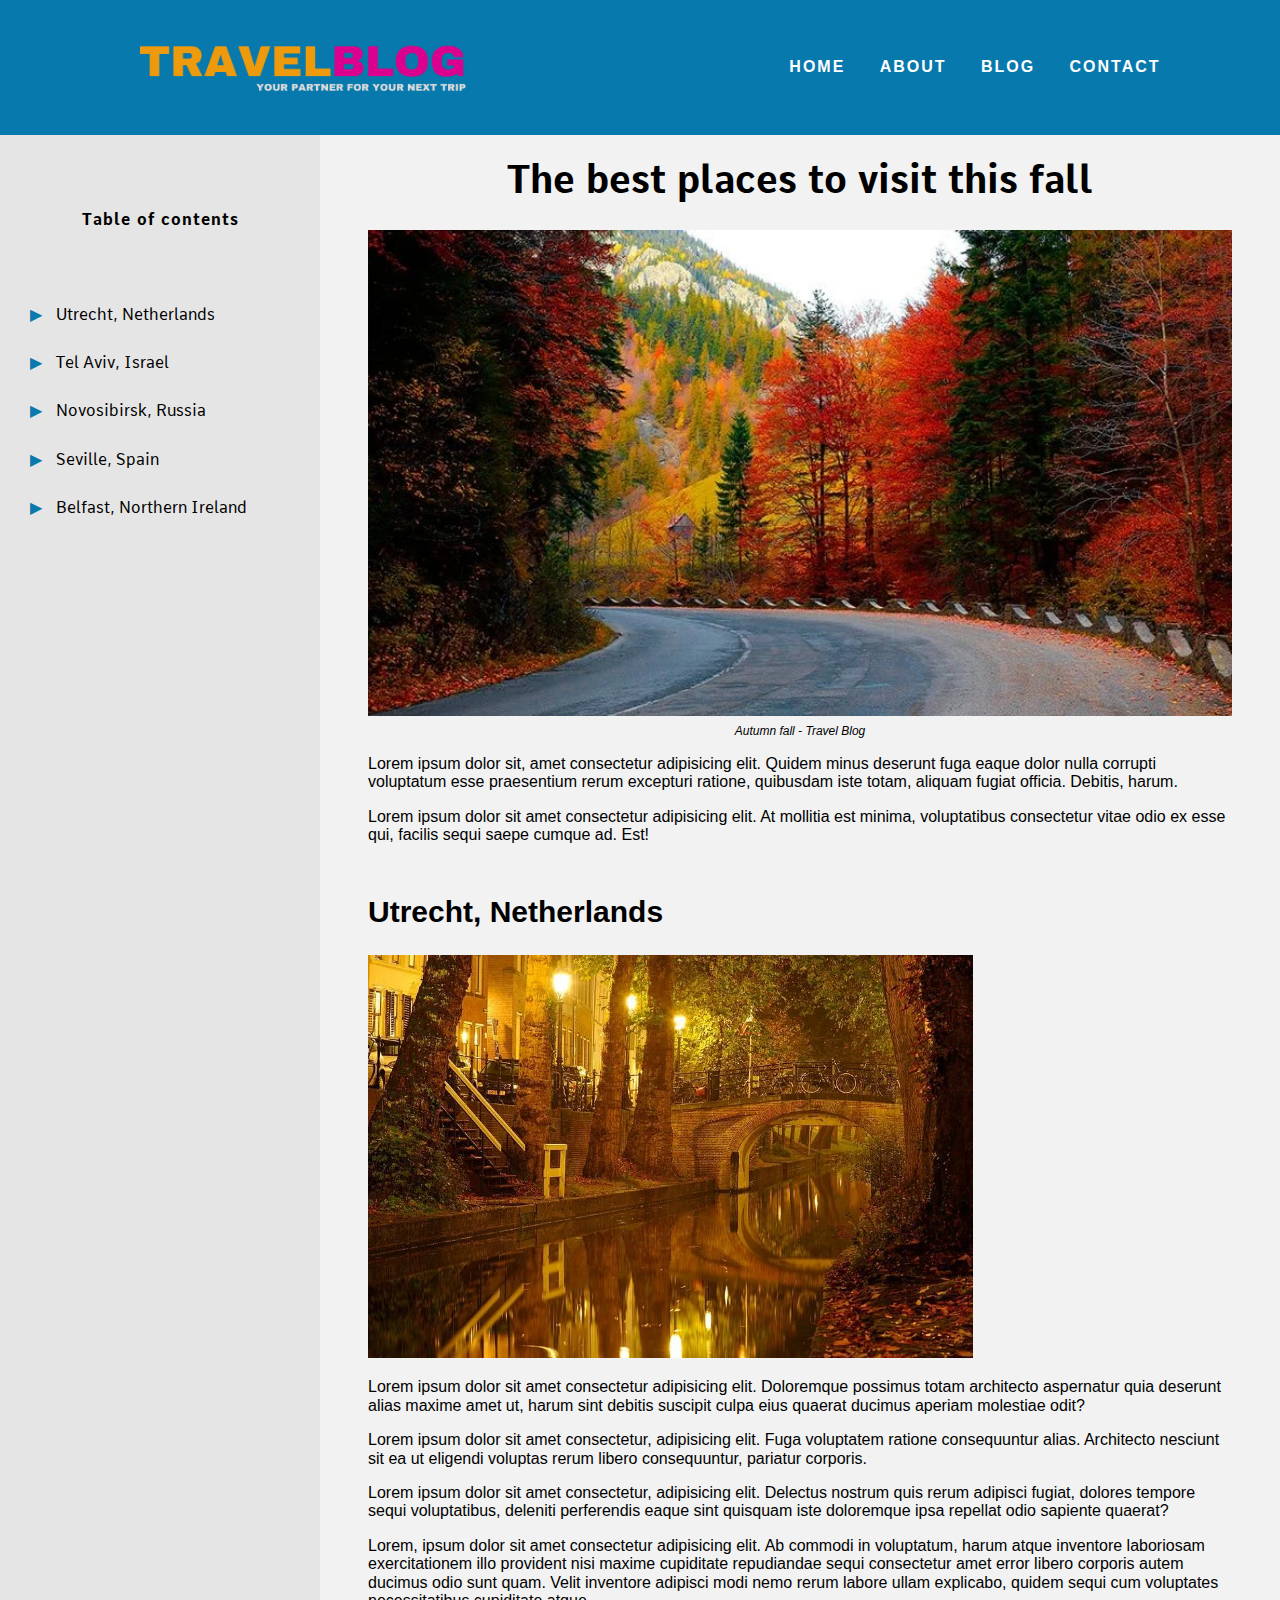
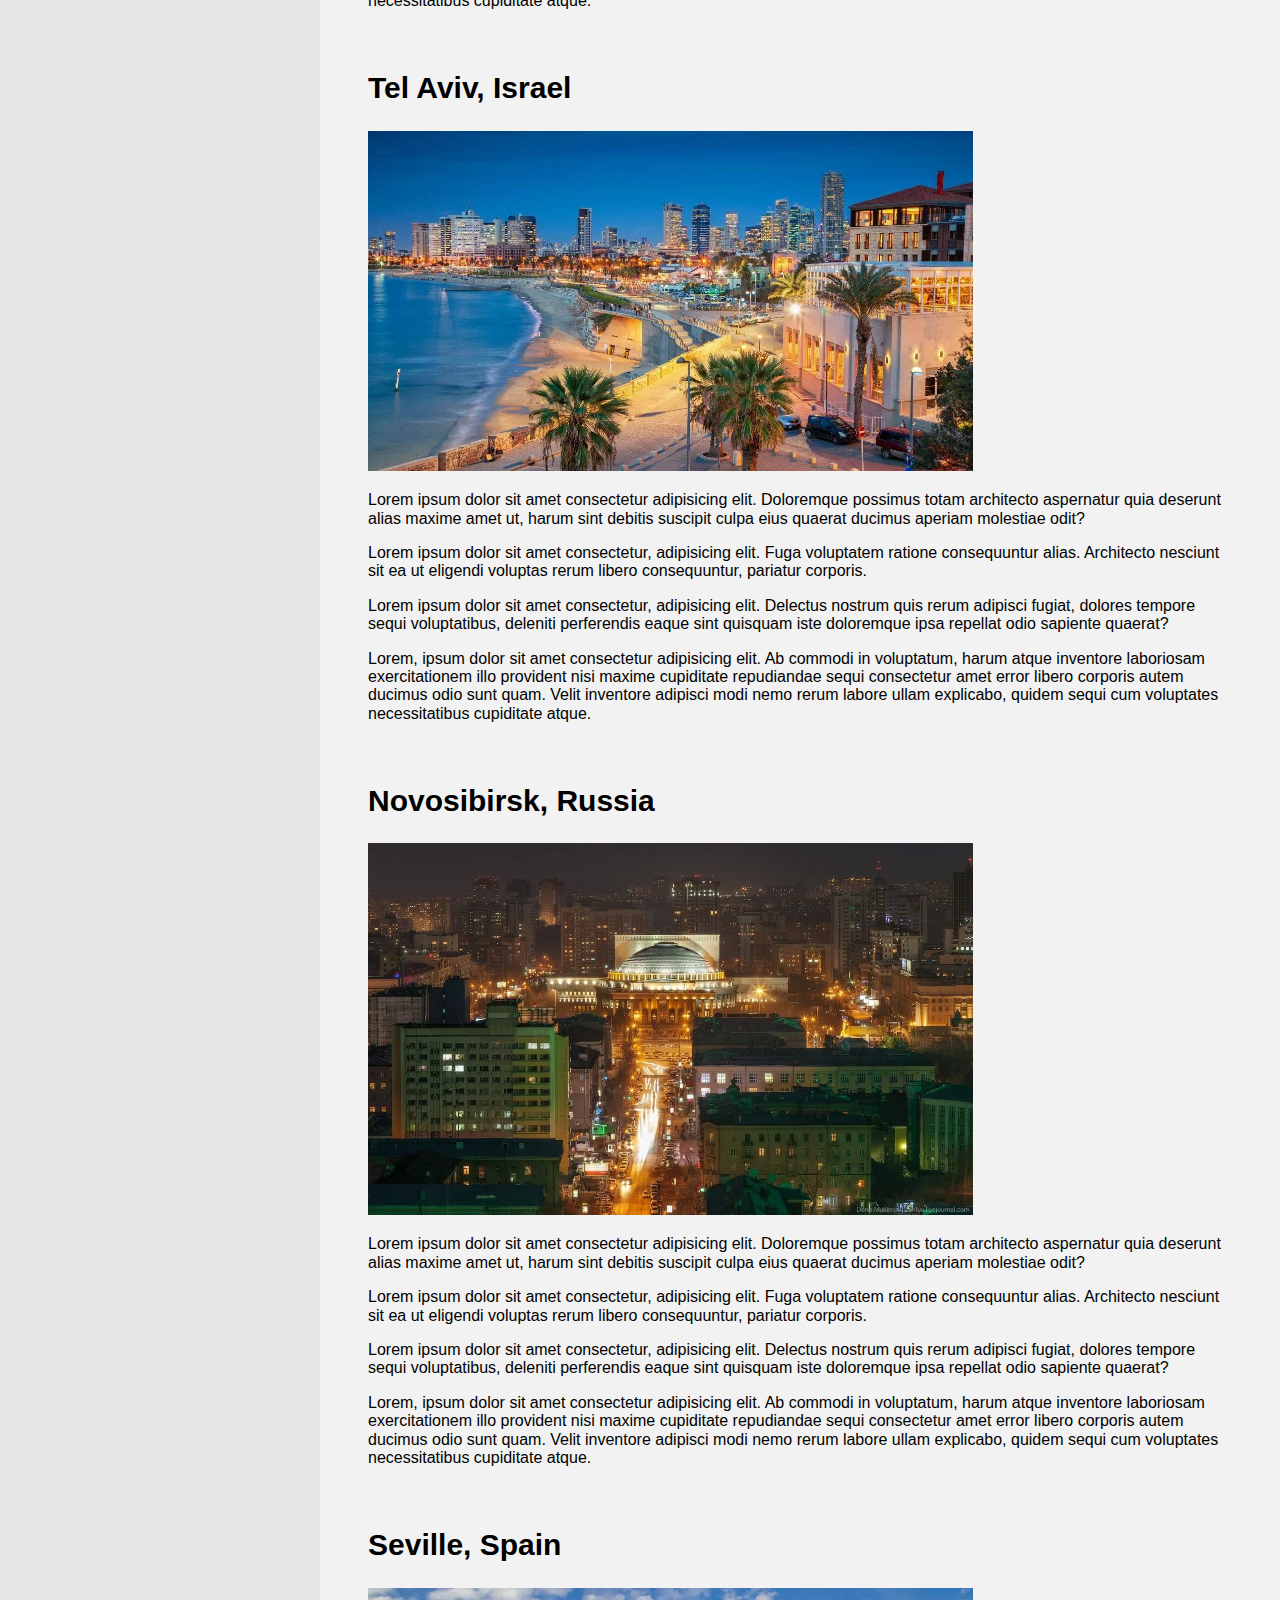
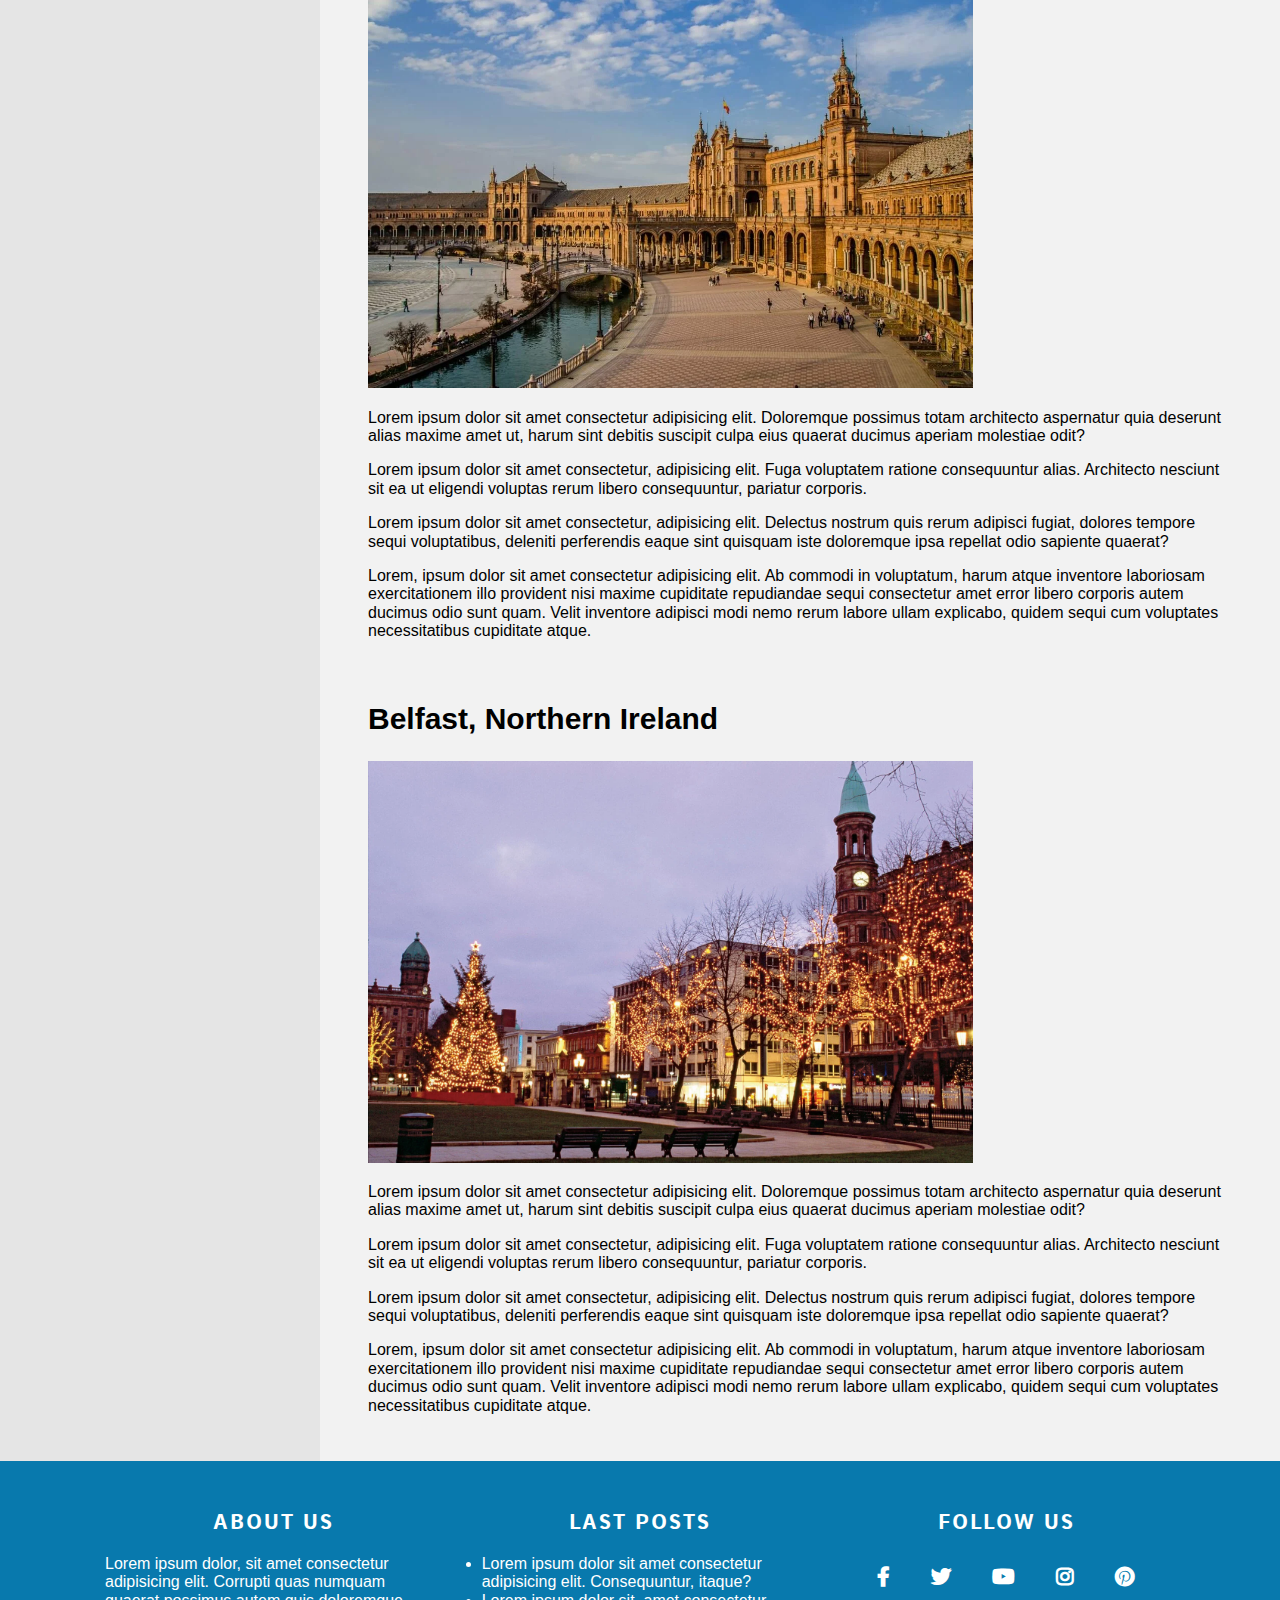
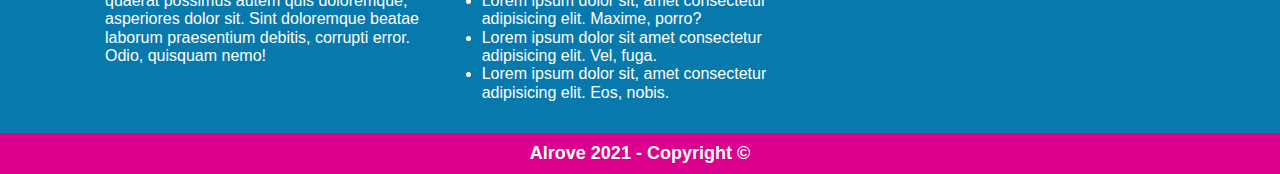
==== blogpost.html @ 4fcb2146 "Add files via upload" ====
<!DOCTYPE html>
<html lang="en-US">
    <head>
        <meta charset="UTF-8">
        <meta http-equiv="X-UA-Compatible" content="IE=edge">
        <meta name="viewport" content="width=device-width, initial-scale=1.0">
        <meta name="theme-color" content="#0879AD">
        <meta name="msapplication-TileColor" content="#0879AD">
        <meta name="description" content="Take a look to the best places to visit this fall in our travel blog.">
        <meta name="copyright" content="Alrove 2021 - Copyright &copy;">
        <meta name="author" content="Said Alejandro">
        <title>Post | Travel Blog</title>
        <!-- *** OG FACEBOOK *** -->
        <meta property="og:url" content="https://said-alrove.github.io/travel-blog/blogpost.html">
        <meta property="og:locale" content="en_US">
        <meta property="og:image" content="https://said-alrove.github.io/travel-blog/assets/icons/open-graph(2).png">
        <meta property="og:image:type" content="img/png">
        <meta property="og:image:width" content="800">
        <meta property="og:image:height" content="450">
        <meta property="og:image:alt" content="An Autumn fall landscape">
        <meta property="og:title" content="Post | Travel Blog">
        <meta property="og:description" content="Take a look to the best places to visit this fall in our travel blog.">
        <!-- *** OG TWITTER *** -->
        <meta name="twitter:card" content="summary_large_image"> 
        <meta name="twitter:creator" content="@said_alrove">
        <meta name="twitter:image" content="https://said-alrove.github.io/travel-blog/assets/icons/open-graph(2).png">
        <meta name="twitter:image:alt" content="An autumn fall landscape">
        <meta name="twitter:title" content="Post | Travel Blog">
        <meta name="twitter:description" content="Take a look to the best places to visit this fall in our travel blog.">
        <!-- *** ICONS *** -->
        <link rel="apple-touch-icon" href="https://said-alrove.github.io/travel-blog/assets/icons/apple-touch-icon.png">
        <link rel="shortcut icon" href="https://said-alrove.github.io/travel-blog/assets/icons/icon-192.png"> 
        <link rel="icon" href="https://said-alrove.github.io/travel-blog/assets/icons/icon-192.png" type="img/png">
        <!-- *** FONT-AWESOME *** -->
        <link rel="preconnect" href="https://cdnjs.cloudflare.com/ajax/libs/font-awesome/5.15.3/css/all.min.css" crossorigin>
        <link rel="stylesheet" href="https://cdnjs.cloudflare.com/ajax/libs/font-awesome/5.15.3/css/all.min.css">
        <!-- *** RESET *** -->
        <link rel="preload" href="https://said-alrove.github.io/travel-blog/styles/normalize.css" as="style">
        <link rel="stylesheet" href="https://said-alrove.github.io/travel-blog/styles/normalize.css">
        <!-- *** STYLESHEET *** -->
        <link rel="preload" href="https://said-alrove.github.io/styles/app.css" as="style">
        <link rel="stylesheet" href="https://said-alrove.github.io/styles/app.css">
        <!-- *** EXTRA *** -->
        <link rel="canonical" href="https://said-alrove.github.io/travel-blog/blogpost.html">
        <link rel="preload" href="https://said-alrove.github.io/travel-blog/scripts/modernizr.js" as="script">
    </head>
    <body>
        <header class="header-container">
            <div class="bar-wrapper">
                <div class="container">
                    <div class="logotype-container">
                        <picture class="txt-center">
                            <source type="image/avif" srcset="https://said-alrove.github.io/travel-blog/assets/avif/logotype(1).avif">
                            <source type="image/webp" srcset="https://said-alrove.github.io/travel-blog/assets/webp/logotype(1).webp">
                            <img src="https://said-alrove.github.io/travel-blog/assets/webp/logotype(1).webp" alt="Travel Blog logotype">
                        </picture>
                    </div> <!-- .LOGOTYPE-CONTAINER -->
                    <nav class="nav-container">
                        <ul class="nav__list">
                            <li class="nav__item">
                                <a href="https://said-alrove.github.io/travel-blog/index.html">Home</a>
                            </li>
                            <li class="nav__item">
                                <a href="https://said-alrove.github.io/travel-blog/">About</a>
                            </li>
                            <li class="nav__item">
                                <a href="https://said-alrove.github.io/travel-blog/index.html#blog">Blog</a>
                            </li>
                            <li class="nav__item">
                                <a href="https://said-alrove.github.io/travel-blog/">Contact</a>
                            </li>
                        </ul>
                    </nav> <!-- .NAV-CONTAINER -->
                </div> <!-- .CONTAINER -->
            </div> <!-- .BAR-WRAPPER -->
        </header>
        <main class="blogpost-container">
            <aside class="sidebar-container">
                <nav class="nav-container">
                    <h3 class="nav__heading">
                        Table of contents
                    </h3>
                    <ul class="nav__list">
                        <li class="nav__item">
                            <a href="#utrecht">Utrecht, Netherlands</a>
                        </li>
                        <li class="nav__item">
                            <a href="#tel-aviv">Tel Aviv, Israel</a>
                        </li>
                        <li class="nav__item">
                            <a href="#novosibirsk">Novosibirsk, Russia</a>
                        </li>
                        <li class="nav__item">
                            <a href="#seville">Seville, Spain</a>
                        </li>
                        <li class="nav__item">
                            <a href="#belfast">Belfast, Northern Ireland</a>
                        </li>
                    </ul>
                </nav>
            </aside>
            <article class="post-container">
                    <div class="post__hero">
                        <h1 class="post__heading">
                            The best places to visit this fall
                        </h1>
                        <figure class="txt-center">
                            <picture>
                                <source type="img/avif" srcset="assets/avif/blogpost(5)@1x.avif 400w,
                                                                assets/avif/blogpost(5)@2x.avif 800w">
                                <source type="img/webp" srcset="assets/webp/blogpost(5)@1x.webp 400w,
                                                                assets/webp/blogpost(5)@2x.webp 800w">
                                <img src="assets/webp/blogpost(5)@2x.webp" alt="">
                            </picture>
                            <figcaption>
                                Autumn fall - Travel Blog
                            </figcaption>
                        </figure>
                    </div> <!-- .POST__HERO -->
                    <div class="post__content">
                        <section class="content__info">
                            <p class="content__paragraph">
                                Lorem ipsum dolor sit, amet consectetur adipisicing elit. Quidem minus deserunt fuga eaque dolor nulla corrupti voluptatum esse praesentium rerum excepturi ratione, quibusdam iste totam, aliquam fugiat officia. Debitis, harum.
                            </p>
                            <p class="content__paragraph">
                                Lorem ipsum dolor sit amet consectetur adipisicing elit. At mollitia est minima, voluptatibus consectetur vitae odio ex esse qui, facilis sequi saepe cumque ad. Est!
                            </p>
                        </section> <!-- .CONTENT__INFO -->
                        <section class="post__section" id="utrecht">
                            <h2 class="section__heading">
                                Utrecht, Netherlands
                            </h2>
                            <figure>
                                <picture>
                                    <source type="img/avif" srcset="assets/avif/utrecht@1x.avif 450w,
                                                                    assets/avif/utrecht@2x.avif 900w">
                                    <source type="img/webp" srcset="assets/webp/utrecht@1x.webp 450w,
                                                                    assets/webp/utrecht@2x.webp 900w">                          
                                    <img src="assets/webp/utrecht@2x.webp" alt="Utrecht, Netherlands" loading="lazy">
                                </picture>
                            </figure>
                            <div class="section__content">
                                <p class="post__paragraph">
                                    Lorem ipsum dolor sit amet consectetur adipisicing elit. Doloremque possimus totam architecto aspernatur quia deserunt alias maxime amet ut, harum sint debitis suscipit culpa eius quaerat ducimus aperiam molestiae odit?
                                </p>
                                <p class="post__paragraph">
                                    Lorem ipsum dolor sit amet consectetur, adipisicing elit. Fuga voluptatem ratione consequuntur alias. Architecto nesciunt sit ea ut eligendi voluptas rerum libero consequuntur, pariatur corporis.
                                </p>
                                <p class="post__paragraph">
                                    Lorem ipsum dolor sit amet consectetur, adipisicing elit. Delectus nostrum quis rerum adipisci fugiat, dolores tempore sequi voluptatibus, deleniti perferendis eaque sint quisquam iste doloremque ipsa repellat odio sapiente quaerat?
                                </p>
                                <p class="post__paragraph">
                                    Lorem, ipsum dolor sit amet consectetur adipisicing elit. Ab commodi in voluptatum, harum atque inventore laboriosam exercitationem illo provident nisi maxime cupiditate repudiandae sequi consectetur amet error libero corporis autem ducimus odio sunt quam. Velit inventore adipisci modi nemo rerum labore ullam explicabo, quidem sequi cum voluptates necessitatibus cupiditate atque.
                                </p>
                            </div>
                        </section> <!-- .POST__SECTION-->
                        <section class="post__section" id="tel-aviv">
                            <h2 class="section__heading" >
                                Tel Aviv, Israel
                            </h2>
                            <figure>
                                <picture>
                                    <source type="img/avif" srcset="assets/avif/tel-aviv@1x.avif 450w,
                                                                    assets/avif/tel-aviv@2x.avif 900w">
                                    <source type="img/webp" srcset="assets/webp/tel-aviv@1x.webp 450w,
                                                                    assets/webp/tel-aviv@2x.webp 900w">                          
                                    <img src="assets/webp/tel-aviv@2x.webp" alt="Tel Aviv, Israel" loading="lazy">
                                </picture>
                            </figure>
                            <div class="section__content">
                                <p class="post__paragraph">
                                    Lorem ipsum dolor sit amet consectetur adipisicing elit. Doloremque possimus totam architecto aspernatur quia deserunt alias maxime amet ut, harum sint debitis suscipit culpa eius quaerat ducimus aperiam molestiae odit?
                                </p>
                                <p class="post__paragraph">
                                    Lorem ipsum dolor sit amet consectetur, adipisicing elit. Fuga voluptatem ratione consequuntur alias. Architecto nesciunt sit ea ut eligendi voluptas rerum libero consequuntur, pariatur corporis.
                                </p>
                                <p class="post__paragraph">
                                    Lorem ipsum dolor sit amet consectetur, adipisicing elit. Delectus nostrum quis rerum adipisci fugiat, dolores tempore sequi voluptatibus, deleniti perferendis eaque sint quisquam iste doloremque ipsa repellat odio sapiente quaerat?
                                </p>
                                <p class="post__paragraph">
                                    Lorem, ipsum dolor sit amet consectetur adipisicing elit. Ab commodi in voluptatum, harum atque inventore laboriosam exercitationem illo provident nisi maxime cupiditate repudiandae sequi consectetur amet error libero corporis autem ducimus odio sunt quam. Velit inventore adipisci modi nemo rerum labore ullam explicabo, quidem sequi cum voluptates necessitatibus cupiditate atque.
                                </p>
                            </div>
                        </section> <!-- .POST__SECTION-->
                        <section class="post__section" id="novosibirsk">
                            <h2 class="section__heading">
                                Novosibirsk, Russia
                            </h2>
                            <figure>
                                <picture>
                                    <source type="img/avif" srcset="assets/avif/novosibirsk@1x.avif 450w,
                                                                    assets/avif/novosibirsk@2x.avif 900w">
                                    <source type="img/webp" srcset="assets/webp/novosibirsk@1x.webp 450w,
                                                                    assets/webp/novosibirsk@2x.webp 900w">                          
                                    <img src="assets/webp/novosibirsk@2x.webp" alt="Novosibirsk, Russia" loading="lazy">
                                </picture>
                            </figure>
                            <div class="section__content">
                                <p class="post__paragraph">
                                    Lorem ipsum dolor sit amet consectetur adipisicing elit. Doloremque possimus totam architecto aspernatur quia deserunt alias maxime amet ut, harum sint debitis suscipit culpa eius quaerat ducimus aperiam molestiae odit?
                                </p>
                                <p class="post__paragraph">
                                    Lorem ipsum dolor sit amet consectetur, adipisicing elit. Fuga voluptatem ratione consequuntur alias. Architecto nesciunt sit ea ut eligendi voluptas rerum libero consequuntur, pariatur corporis.
                                </p>
                                <p class="post__paragraph">
                                    Lorem ipsum dolor sit amet consectetur, adipisicing elit. Delectus nostrum quis rerum adipisci fugiat, dolores tempore sequi voluptatibus, deleniti perferendis eaque sint quisquam iste doloremque ipsa repellat odio sapiente quaerat?
                                </p>
                                <p class="post__paragraph">
                                    Lorem, ipsum dolor sit amet consectetur adipisicing elit. Ab commodi in voluptatum, harum atque inventore laboriosam exercitationem illo provident nisi maxime cupiditate repudiandae sequi consectetur amet error libero corporis autem ducimus odio sunt quam. Velit inventore adipisci modi nemo rerum labore ullam explicabo, quidem sequi cum voluptates necessitatibus cupiditate atque.
                                </p>
                            </div>
                        </section> <!-- .POST__SECTION-->
                        <section class="post__section" id="seville">
                            <h2 class="section__heading">
                                Seville, Spain
                            </h2>
                            <figure>
                                <picture>
                                    <source type="img/avif" srcset="assets/avif/seville@1x.avif 450w,
                                                                    assets/avif/seville@2x.avif 900w">
                                    <source type="img/webp" srcset="assets/webp/seville@1x.webp 450w,
                                                                    assets/webp/seville@2x.webp 900w">                          
                                    <img src="assets/webp/seville@2x.webp" alt="Seville, Spain" loading="lazy">
                                </picture>
                            </figure>
                            <div class="section__content">
                                <p class="post__paragraph">
                                    Lorem ipsum dolor sit amet consectetur adipisicing elit. Doloremque possimus totam architecto aspernatur quia deserunt alias maxime amet ut, harum sint debitis suscipit culpa eius quaerat ducimus aperiam molestiae odit?
                                </p>
                                <p class="post__paragraph">
                                    Lorem ipsum dolor sit amet consectetur, adipisicing elit. Fuga voluptatem ratione consequuntur alias. Architecto nesciunt sit ea ut eligendi voluptas rerum libero consequuntur, pariatur corporis.
                                </p>
                                <p class="post__paragraph">
                                    Lorem ipsum dolor sit amet consectetur, adipisicing elit. Delectus nostrum quis rerum adipisci fugiat, dolores tempore sequi voluptatibus, deleniti perferendis eaque sint quisquam iste doloremque ipsa repellat odio sapiente quaerat?
                                </p>
                                <p class="post__paragraph">
                                    Lorem, ipsum dolor sit amet consectetur adipisicing elit. Ab commodi in voluptatum, harum atque inventore laboriosam exercitationem illo provident nisi maxime cupiditate repudiandae sequi consectetur amet error libero corporis autem ducimus odio sunt quam. Velit inventore adipisci modi nemo rerum labore ullam explicabo, quidem sequi cum voluptates necessitatibus cupiditate atque.
                                </p>
                            </div>
                        </section> <!-- .POST__SECTION-->
                        <section class="post__section" id="belfast">
                            <h2 class="section__heading">
                                Belfast, Northern Ireland
                            </h2>
                            <figure>
                                <picture>
                                    <source type="img/avif" srcset="assets/avif/belfast@1x.avif 450w,
                                                                    assets/avif/belfast@2x.avif 900w">
                                    <source type="img/webp" srcset="assets/webp/belfast@1x.webp 450w,
                                                                    assets/webp/belfast@2x.webp 900w">                          
                                    <img src="assets/webp/belfast@2x.webp" alt="Belfast, Northern Ireland" loading="lazy">
                                </picture>
                            </figure>
                            <p class="post__paragraph">
                                Lorem ipsum dolor sit amet consectetur adipisicing elit. Doloremque possimus totam architecto aspernatur quia deserunt alias maxime amet ut, harum sint debitis suscipit culpa eius quaerat ducimus aperiam molestiae odit?
                            </p>
                            <p class="post__paragraph">
                                Lorem ipsum dolor sit amet consectetur, adipisicing elit. Fuga voluptatem ratione consequuntur alias. Architecto nesciunt sit ea ut eligendi voluptas rerum libero consequuntur, pariatur corporis.
                            </p>
                            <p class="post__paragraph">
                                Lorem ipsum dolor sit amet consectetur, adipisicing elit. Delectus nostrum quis rerum adipisci fugiat, dolores tempore sequi voluptatibus, deleniti perferendis eaque sint quisquam iste doloremque ipsa repellat odio sapiente quaerat?
                            </p>
                            <p class="post__paragraph">
                                Lorem, ipsum dolor sit amet consectetur adipisicing elit. Ab commodi in voluptatum, harum atque inventore laboriosam exercitationem illo provident nisi maxime cupiditate repudiandae sequi consectetur amet error libero corporis autem ducimus odio sunt quam. Velit inventore adipisci modi nemo rerum labore ullam explicabo, quidem sequi cum voluptates necessitatibus cupiditate atque.
                            </p>
                        </section> <!-- .POST__SECTION-->
                    </div> <!-- .POST_CONTENT -->
            </article>
        </main>
        <footer class="footer-container">
            <div class="container">
                <section class="footer__section">
                    <h4 class="footer__heading">About Us</h4>
                    <p class="footer__text">
                        Lorem ipsum dolor, sit amet consectetur adipisicing elit. Corrupti quas numquam quaerat possimus autem quis doloremque, asperiores dolor sit. Sint doloremque beatae laborum praesentium debitis, corrupti error. Odio, quisquam nemo!
                    </p>
                </section> <!-- .FOOTER__SECTION -->
                <section class="footer__section">
                    <h4 class="footer__heading">Last Posts</h4>
                    <nav class="nav-container">
                        <ul class="nav__list">
                            <li class="nav__item">
                                Lorem ipsum dolor sit amet consectetur adipisicing elit. Consequuntur, itaque?
                            </li>
                            <li class="nav__item">
                                Lorem ipsum dolor sit, amet consectetur adipisicing elit. Maxime, porro?
                            </li>
                            <li class="nav__item">
                                Lorem ipsum dolor sit amet consectetur adipisicing elit. Vel, fuga.
                            </li>
                            <li class="nav__item">
                                Lorem ipsum dolor sit, amet consectetur adipisicing elit. Eos, nobis.
                            </li>
                        </ul>
                    </nav>
                </section> <!-- .FOOTER__SECTION -->
                <section class="footer__section">
                    <h4 class="footer__heading">Follow Us</h4>
                    <nav class="nav-container">
                        <ul class="nav__list">
                            <li class="nav__item">
                                <a href="http://www.facebook.com">
                                    <span>Facebook</span>
                                </a>
                            </li>
                            <li class="nav__item">
                                <a href="http://www.twitter.com/">
                                    <span>Twitter</span>
                                </a>
                            </li>
                            <li class="nav__item">
                                <a href="http://www.youtube.com/">
                                    <span>YouTube</span>
                                </a>
                            </li>
                            <li class="nav__item">
                                <a href="http://www.instagram.com/">
                                    <span>Instagram</span>
                                </a>
                            </li>
                            <li class="nav__item">
                                <a href="http://www.pinterest.com/">
                                    <span>Pinterest</span>
                                </a>
                            </li>                            
                        </ul>
                    </nav>
                </section> <!-- .FOOTER__SECTION -->
            </div>
            <p class="copyright">
                Alrove 2021 - Copyright &copy;
            </p>
        </footer>
        <script src="https://said-alrove.github.io/travel-blog/scripts/modernizr.js">
        </script>
    </body>
</html>
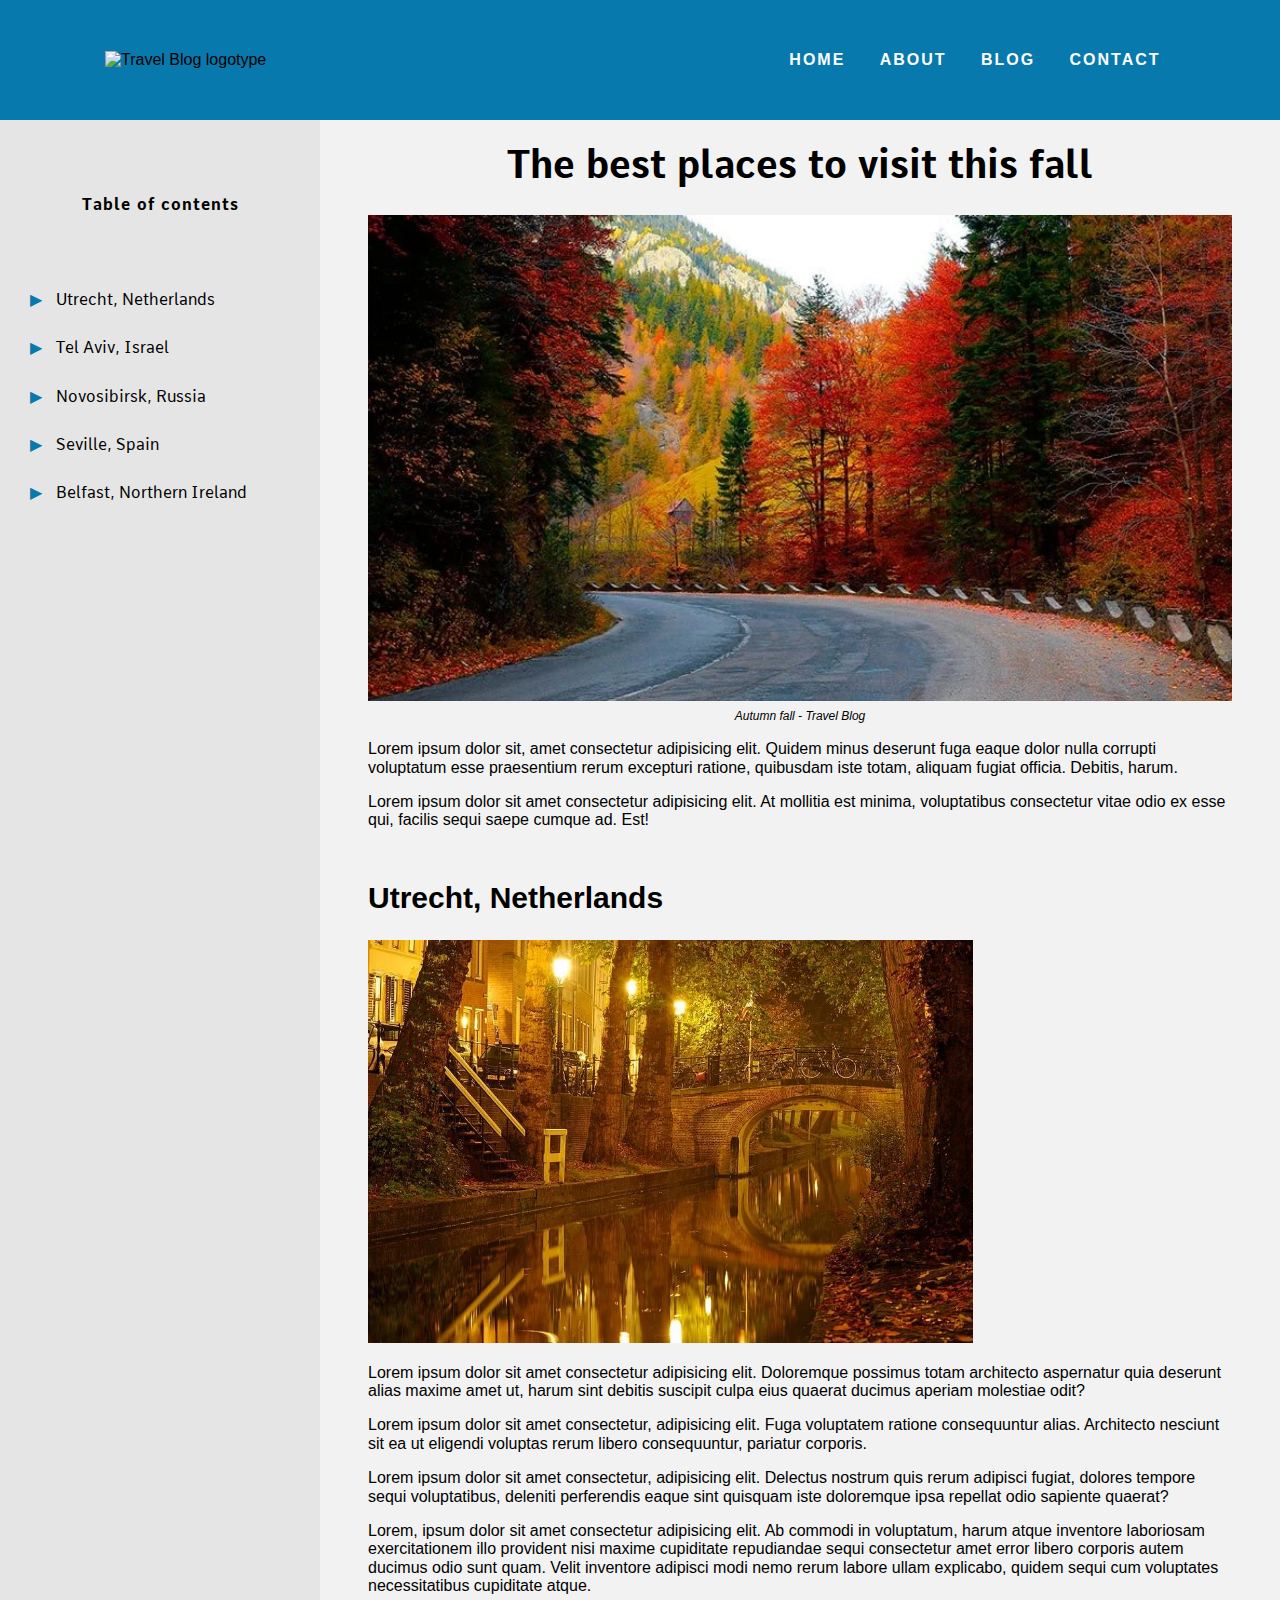
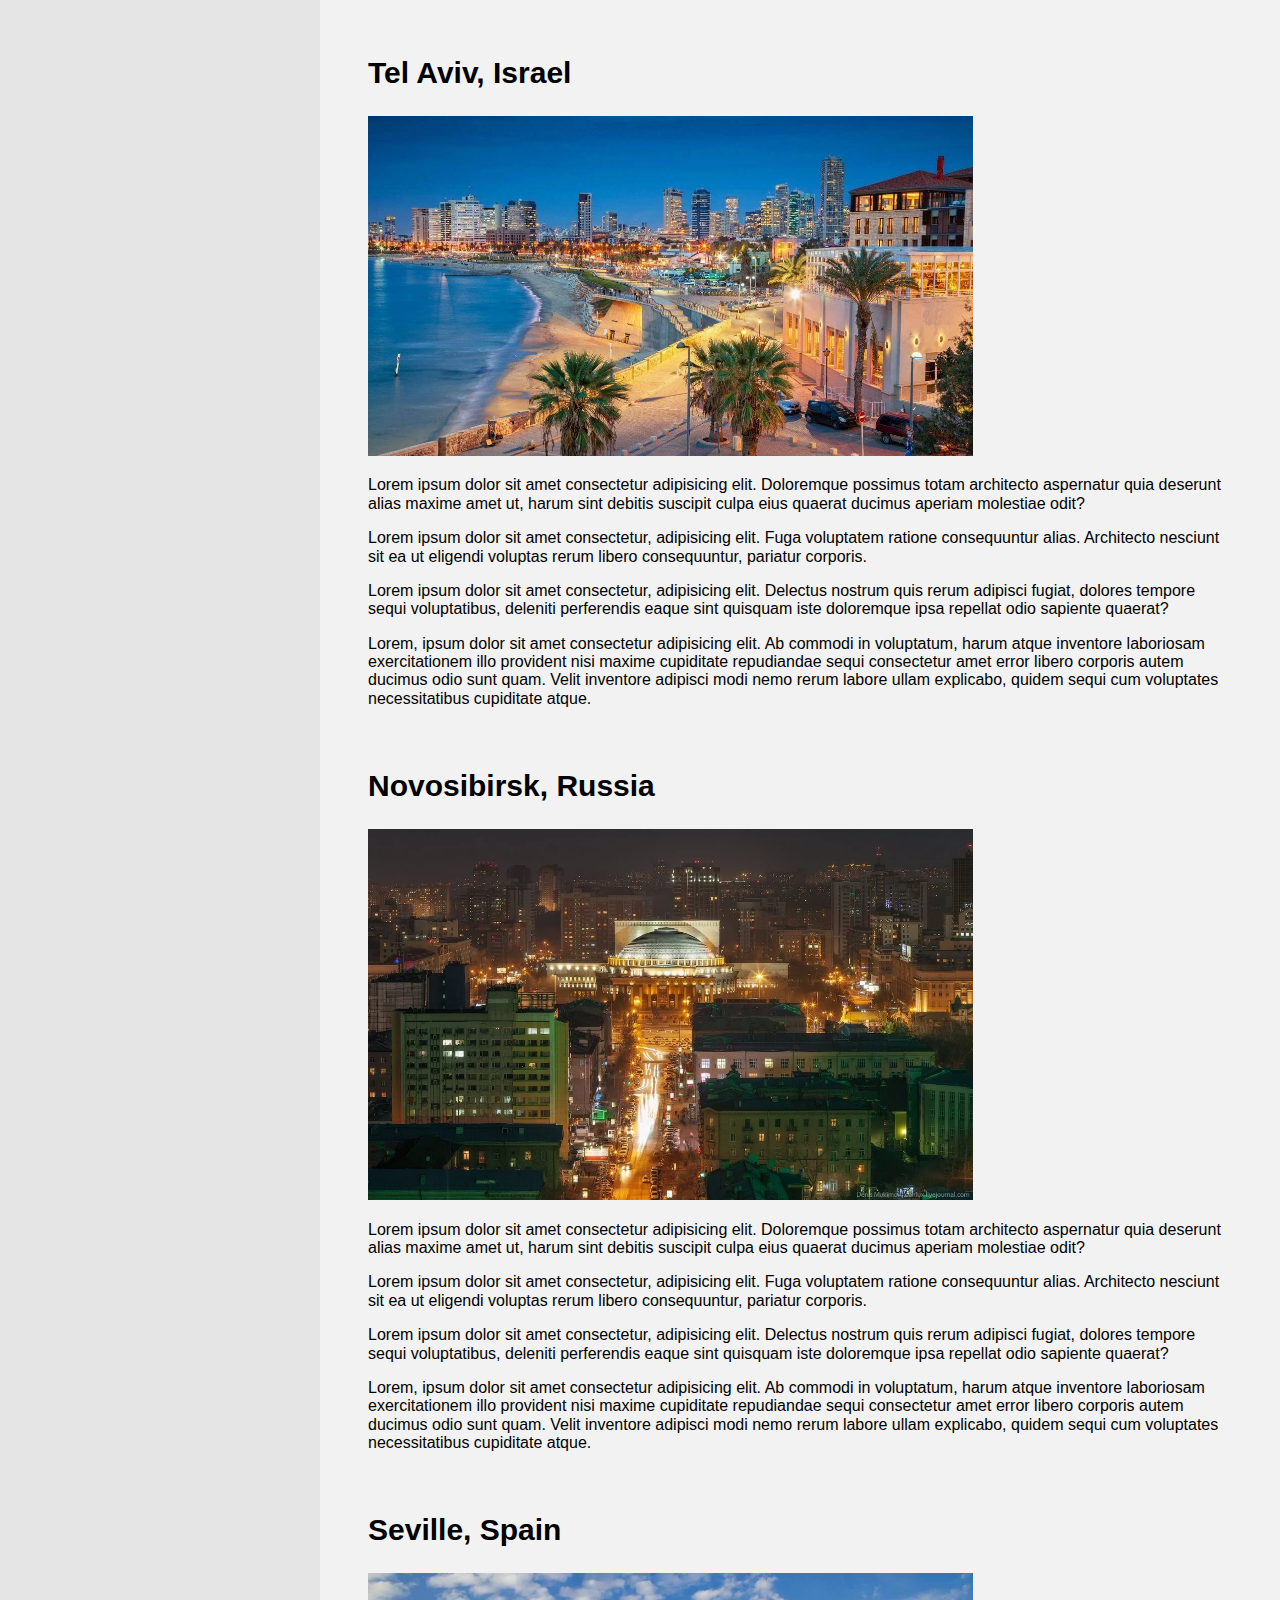
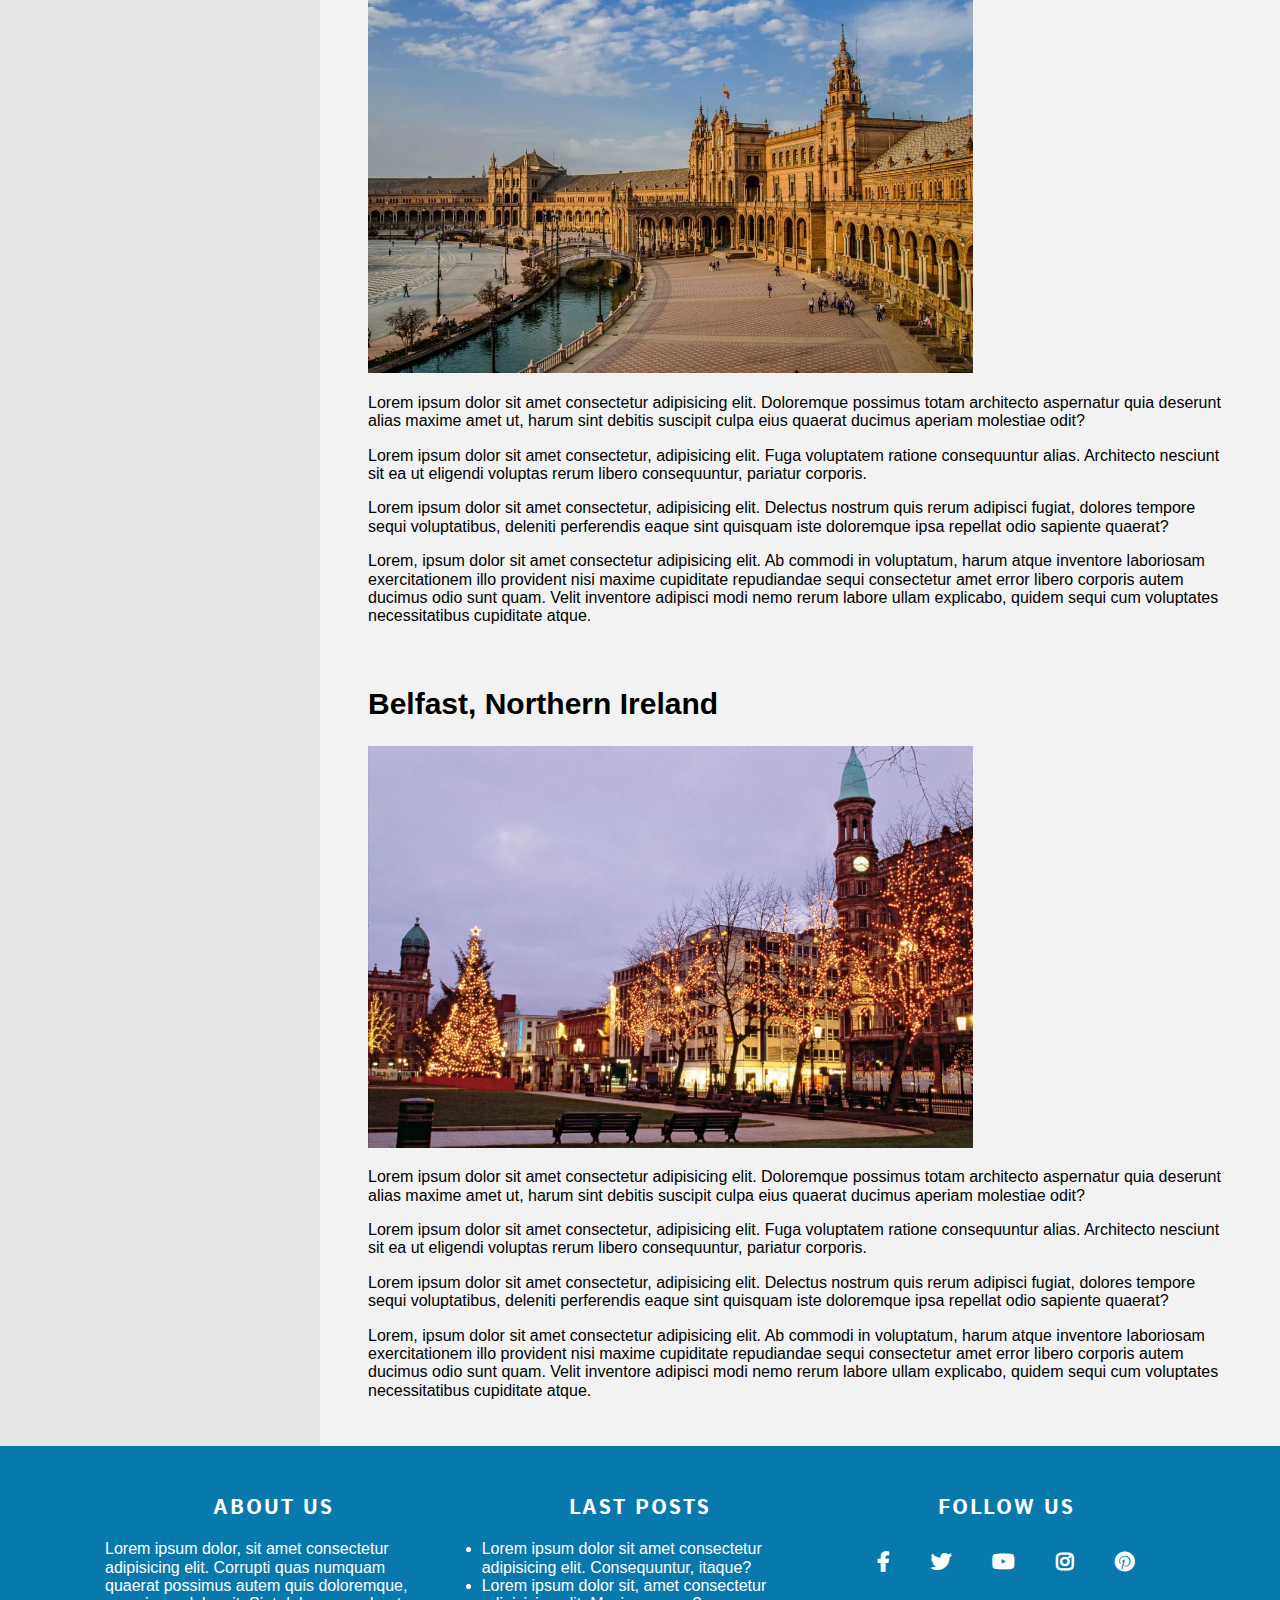
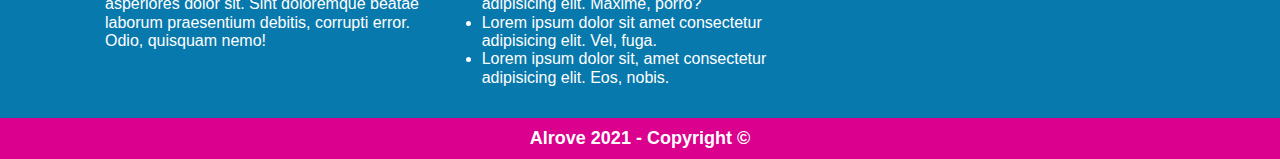
==== commit d6ad4988: "Add files via upload" ====
--- a/blogpost.html
+++ b/blogpost.html
@@ -13,8 +13,8 @@
         <!-- *** OG FACEBOOK *** -->
         <meta property="og:url" content="https://said-alrove.github.io/travel-blog/blogpost.html">
         <meta property="og:locale" content="en_US">
-        <meta property="og:image" content="https://said-alrove.github.io/travel-blog/assets/icons/open-graph(2).png">
-        <meta property="og:image:type" content="img/png">
+        <meta property="og:image" content="https://said-alrove.github.io/travel-blog/assets/icons/open-graph(2).jpg">
+        <meta property="og:image:type" content="img/jpg">
         <meta property="og:image:width" content="800">
         <meta property="og:image:height" content="450">
         <meta property="og:image:alt" content="An Autumn fall landscape">
@@ -23,7 +23,7 @@
         <!-- *** OG TWITTER *** -->
         <meta name="twitter:card" content="summary_large_image"> 
         <meta name="twitter:creator" content="@said_alrove">
-        <meta name="twitter:image" content="https://said-alrove.github.io/travel-blog/assets/icons/open-graph(2).png">
+        <meta name="twitter:image" content="https://said-alrove.github.io/travel-blog/assets/icons/open-graph(2).jpg">
         <meta name="twitter:image:alt" content="An autumn fall landscape">
         <meta name="twitter:title" content="Post | Travel Blog">
         <meta name="twitter:description" content="Take a look to the best places to visit this fall in our travel blog.">
@@ -38,21 +38,21 @@
         <link rel="preload" href="https://said-alrove.github.io/travel-blog/styles/normalize.css" as="style">
         <link rel="stylesheet" href="https://said-alrove.github.io/travel-blog/styles/normalize.css">
         <!-- *** STYLESHEET *** -->
-        <link rel="preload" href="https://said-alrove.github.io/styles/app.css" as="style">
-        <link rel="stylesheet" href="https://said-alrove.github.io/styles/app.css">
+        <link rel="preload" href="https://said-alrove.github.io/travel-blog/styles/app.css" as="style">
+        <link rel="stylesheet" href="https://said-alrove.github.io/travel-blog/styles/app.css">
         <!-- *** EXTRA *** -->
         <link rel="canonical" href="https://said-alrove.github.io/travel-blog/blogpost.html">
         <link rel="preload" href="https://said-alrove.github.io/travel-blog/scripts/modernizr.js" as="script">
     </head>
     <body>
-        <header class="header-container">
+        <header class="header-wrapper">
             <div class="bar-wrapper">
                 <div class="container">
                     <div class="logotype-container">
                         <picture class="txt-center">
-                            <source type="image/avif" srcset="https://said-alrove.github.io/travel-blog/assets/avif/logotype(1).avif">
-                            <source type="image/webp" srcset="https://said-alrove.github.io/travel-blog/assets/webp/logotype(1).webp">
-                            <img src="https://said-alrove.github.io/travel-blog/assets/webp/logotype(1).webp" alt="Travel Blog logotype">
+                            <source type="image/avif" srcset="https://said-alrove.github.io/travel-blog/assets/avif/logotype.avif">
+                            <source type="image/webp" srcset="https://said-alrove.github.io/travel-blog/assets/webp/logotype.webp">
+                            <img src="https://said-alrove.github.io/travel-blog/assets/webp/logotype.webp" alt="Travel Blog logotype">
                         </picture>
                     </div> <!-- .LOGOTYPE-CONTAINER -->
                     <nav class="nav-container">
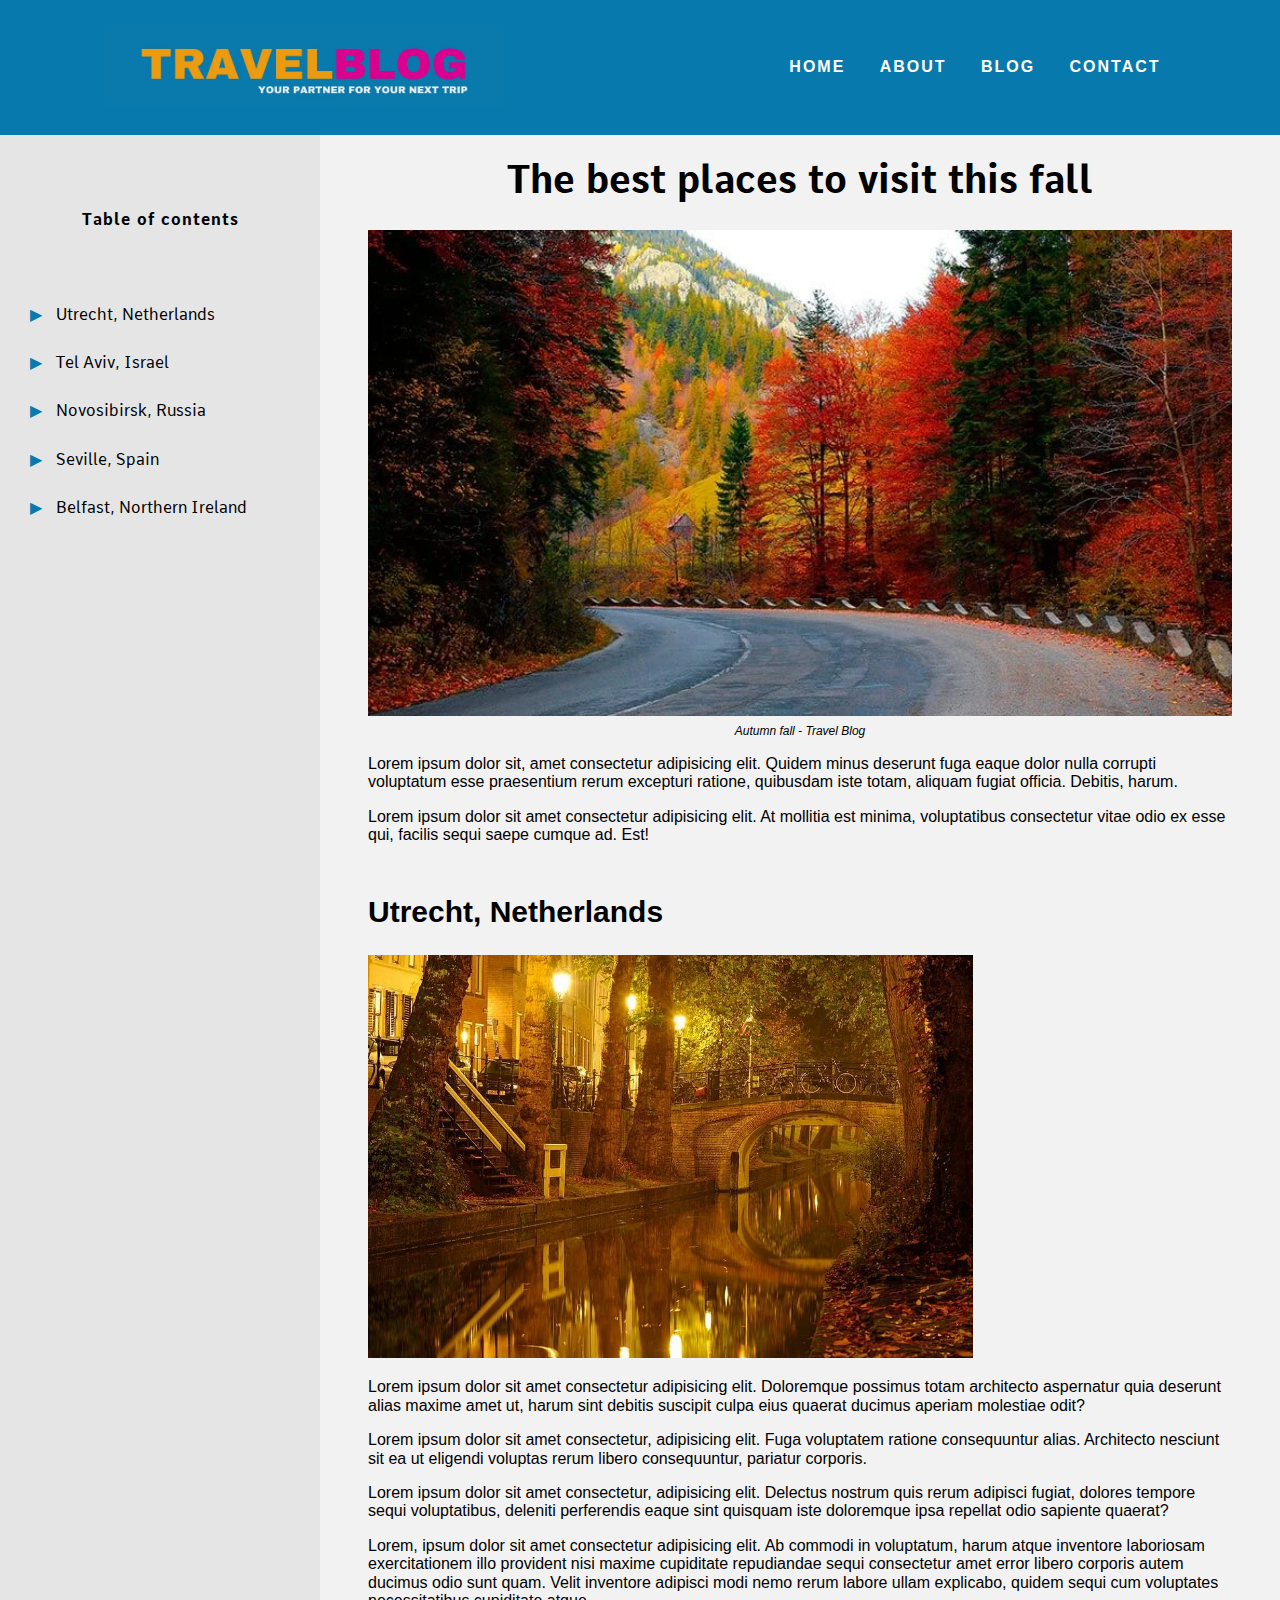
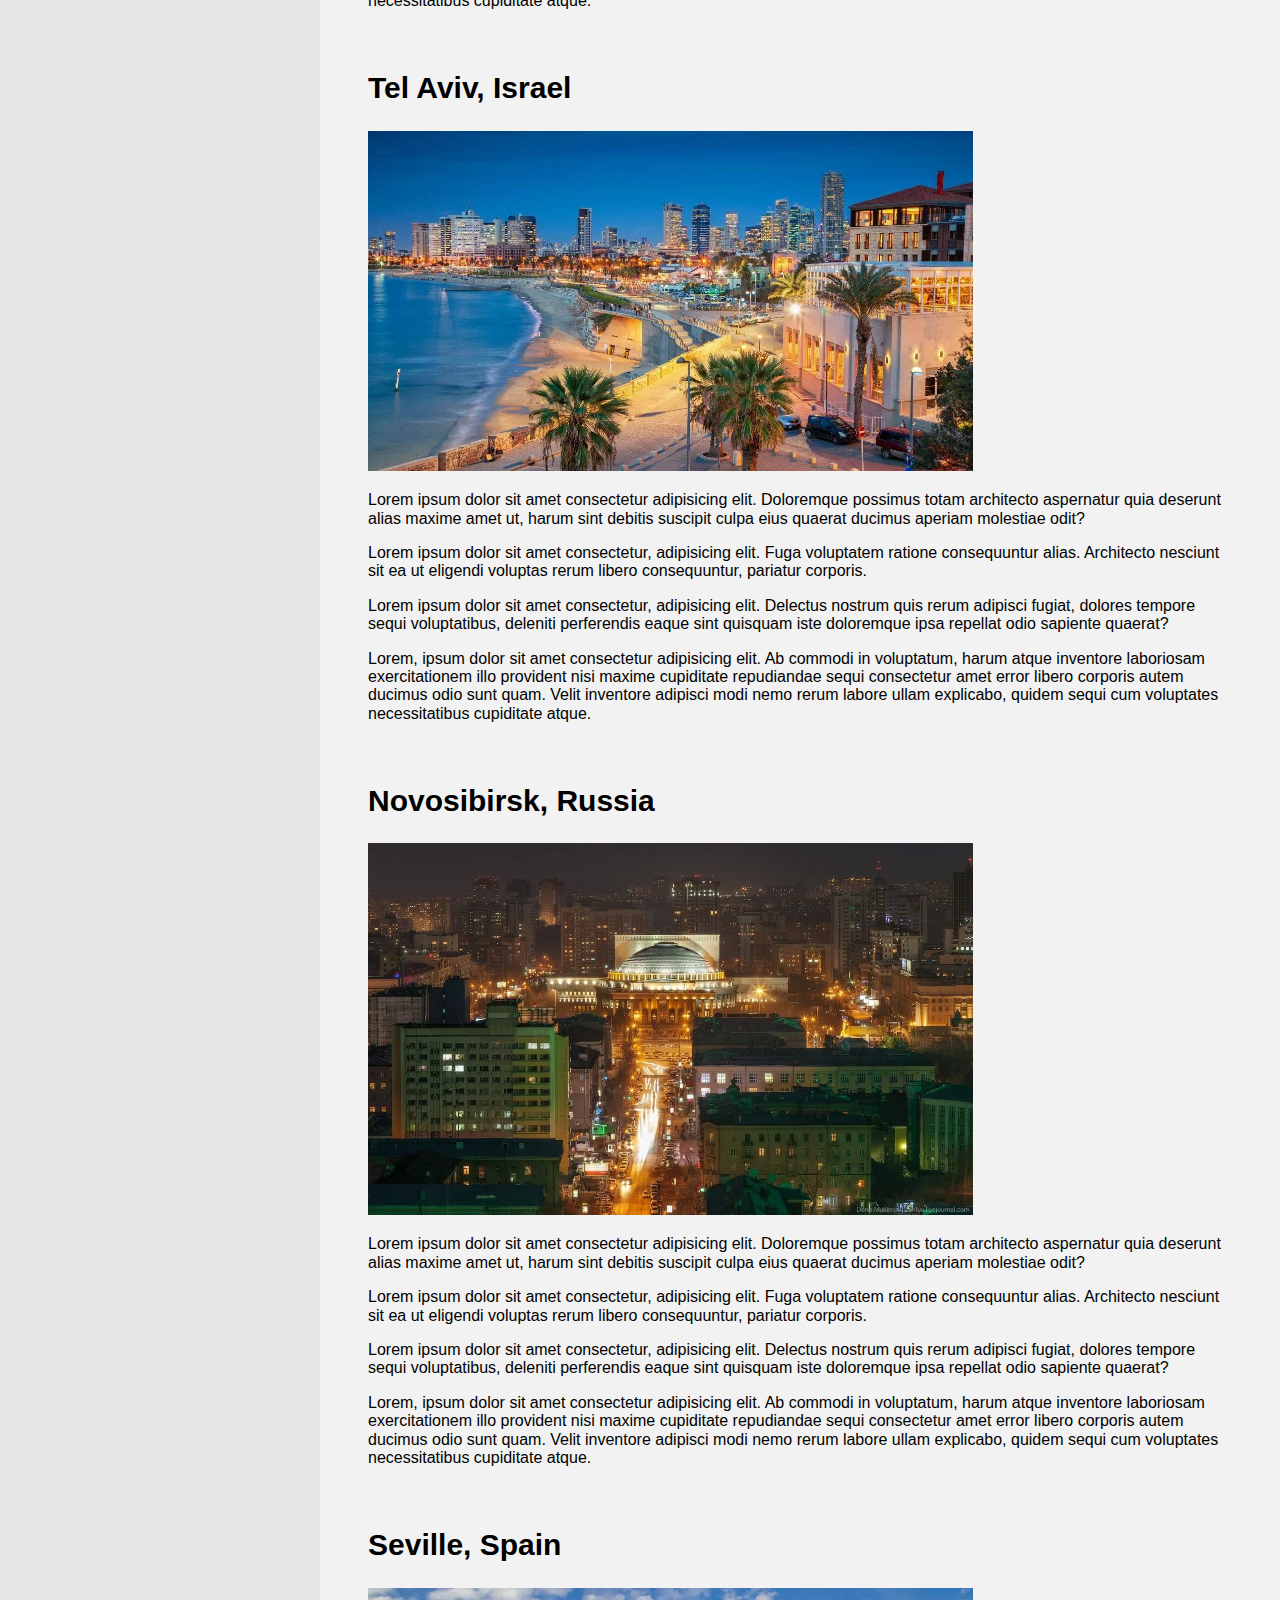
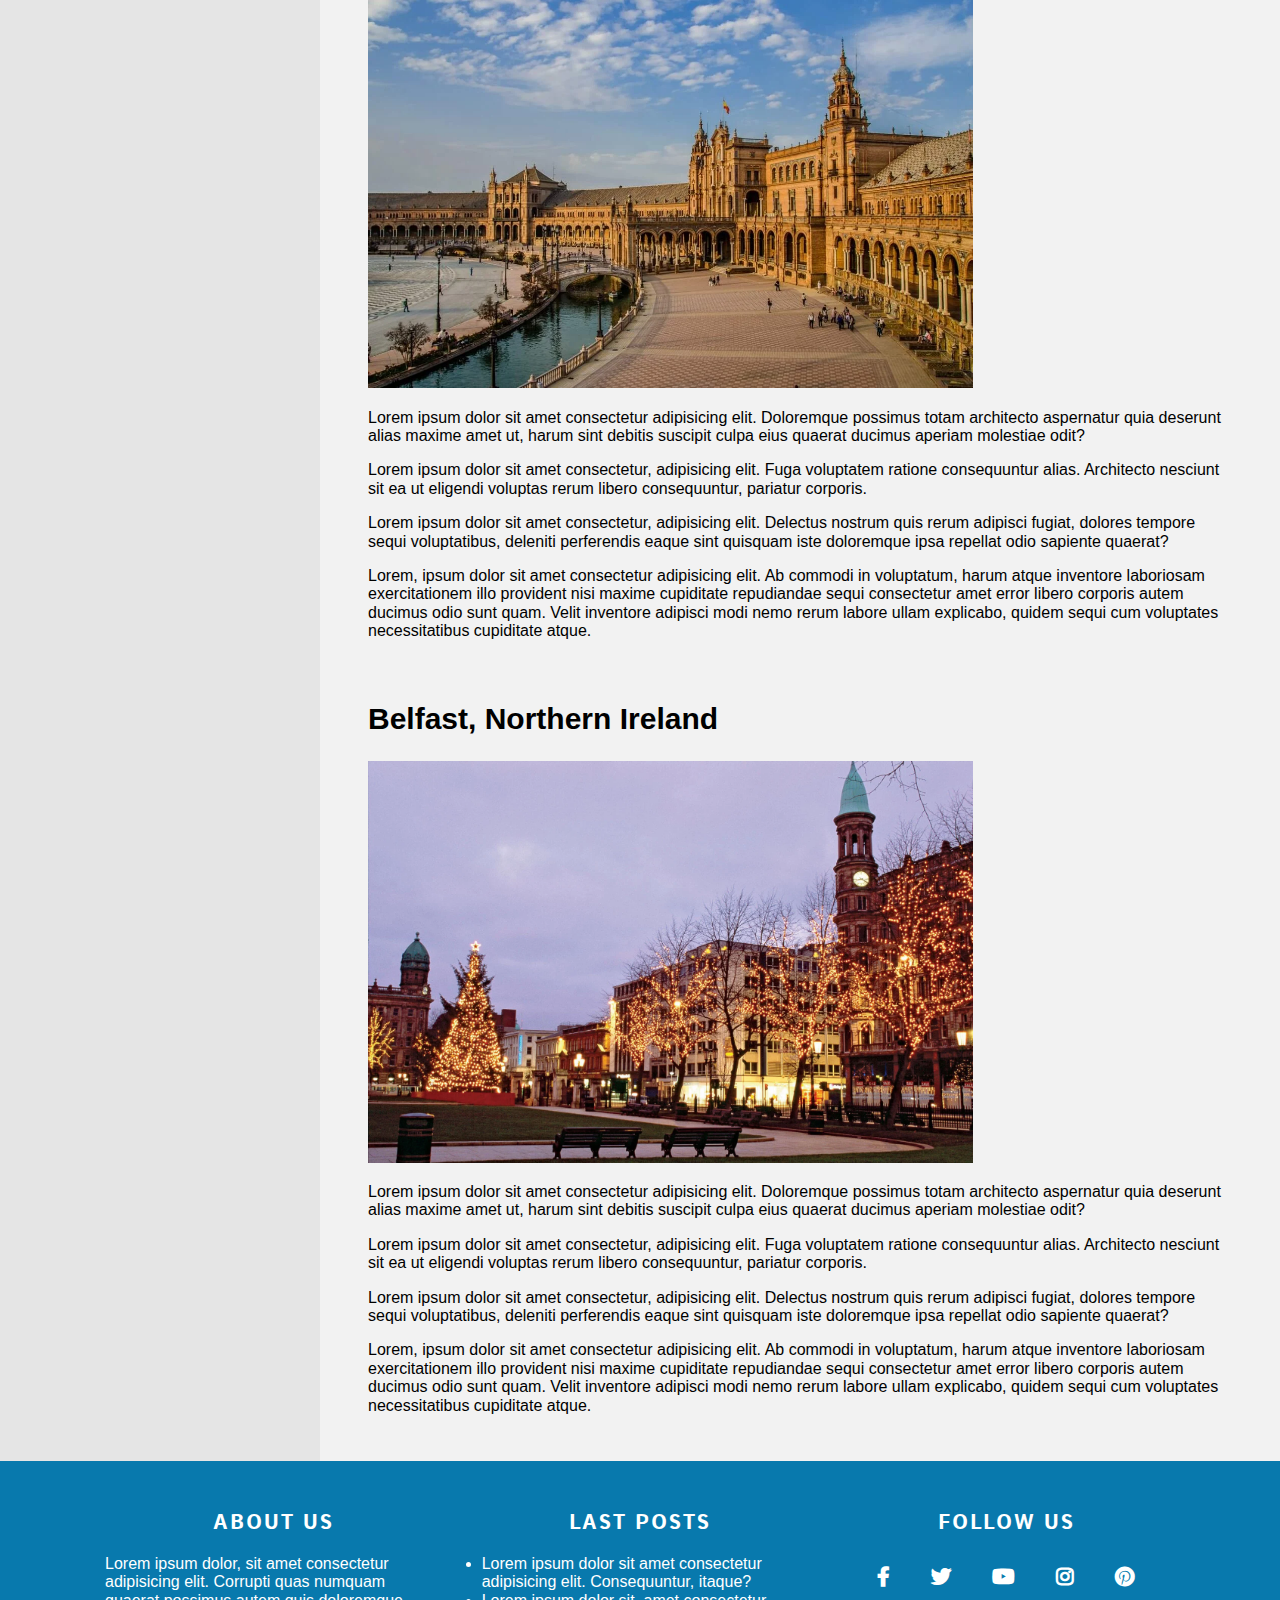
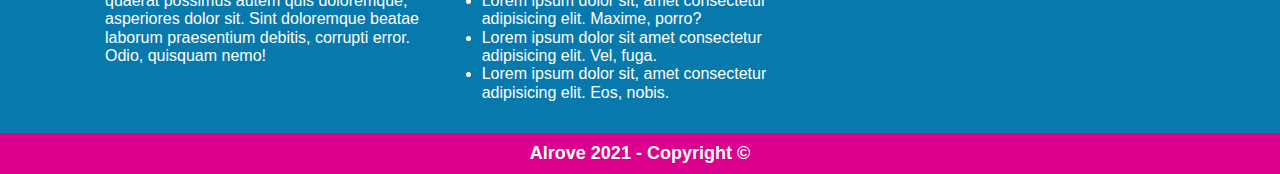
==== commit 58f782d9: "Add files via upload" ====
--- a/blogpost.html
+++ b/blogpost.html
@@ -13,8 +13,8 @@
         <!-- *** OG FACEBOOK *** -->
         <meta property="og:url" content="https://said-alrove.github.io/travel-blog/blogpost.html">
         <meta property="og:locale" content="en_US">
-        <meta property="og:image" content="https://said-alrove.github.io/travel-blog/assets/icons/open-graph(2).jpg">
-        <meta property="og:image:type" content="img/jpg">
+        <meta property="og:image" content="https://said-alrove.github.io/travel-blog/assets/icons/open-graph(2).png">
+        <meta property="og:image:type" content="img/png">
         <meta property="og:image:width" content="800">
         <meta property="og:image:height" content="450">
         <meta property="og:image:alt" content="An Autumn fall landscape">
@@ -23,7 +23,7 @@
         <!-- *** OG TWITTER *** -->
         <meta name="twitter:card" content="summary_large_image"> 
         <meta name="twitter:creator" content="@said_alrove">
-        <meta name="twitter:image" content="https://said-alrove.github.io/travel-blog/assets/icons/open-graph(2).jpg">
+        <meta name="twitter:image" content="https://said-alrove.github.io/travel-blog/assets/icons/open-graph(2).png">
         <meta name="twitter:image:alt" content="An autumn fall landscape">
         <meta name="twitter:title" content="Post | Travel Blog">
         <meta name="twitter:description" content="Take a look to the best places to visit this fall in our travel blog.">
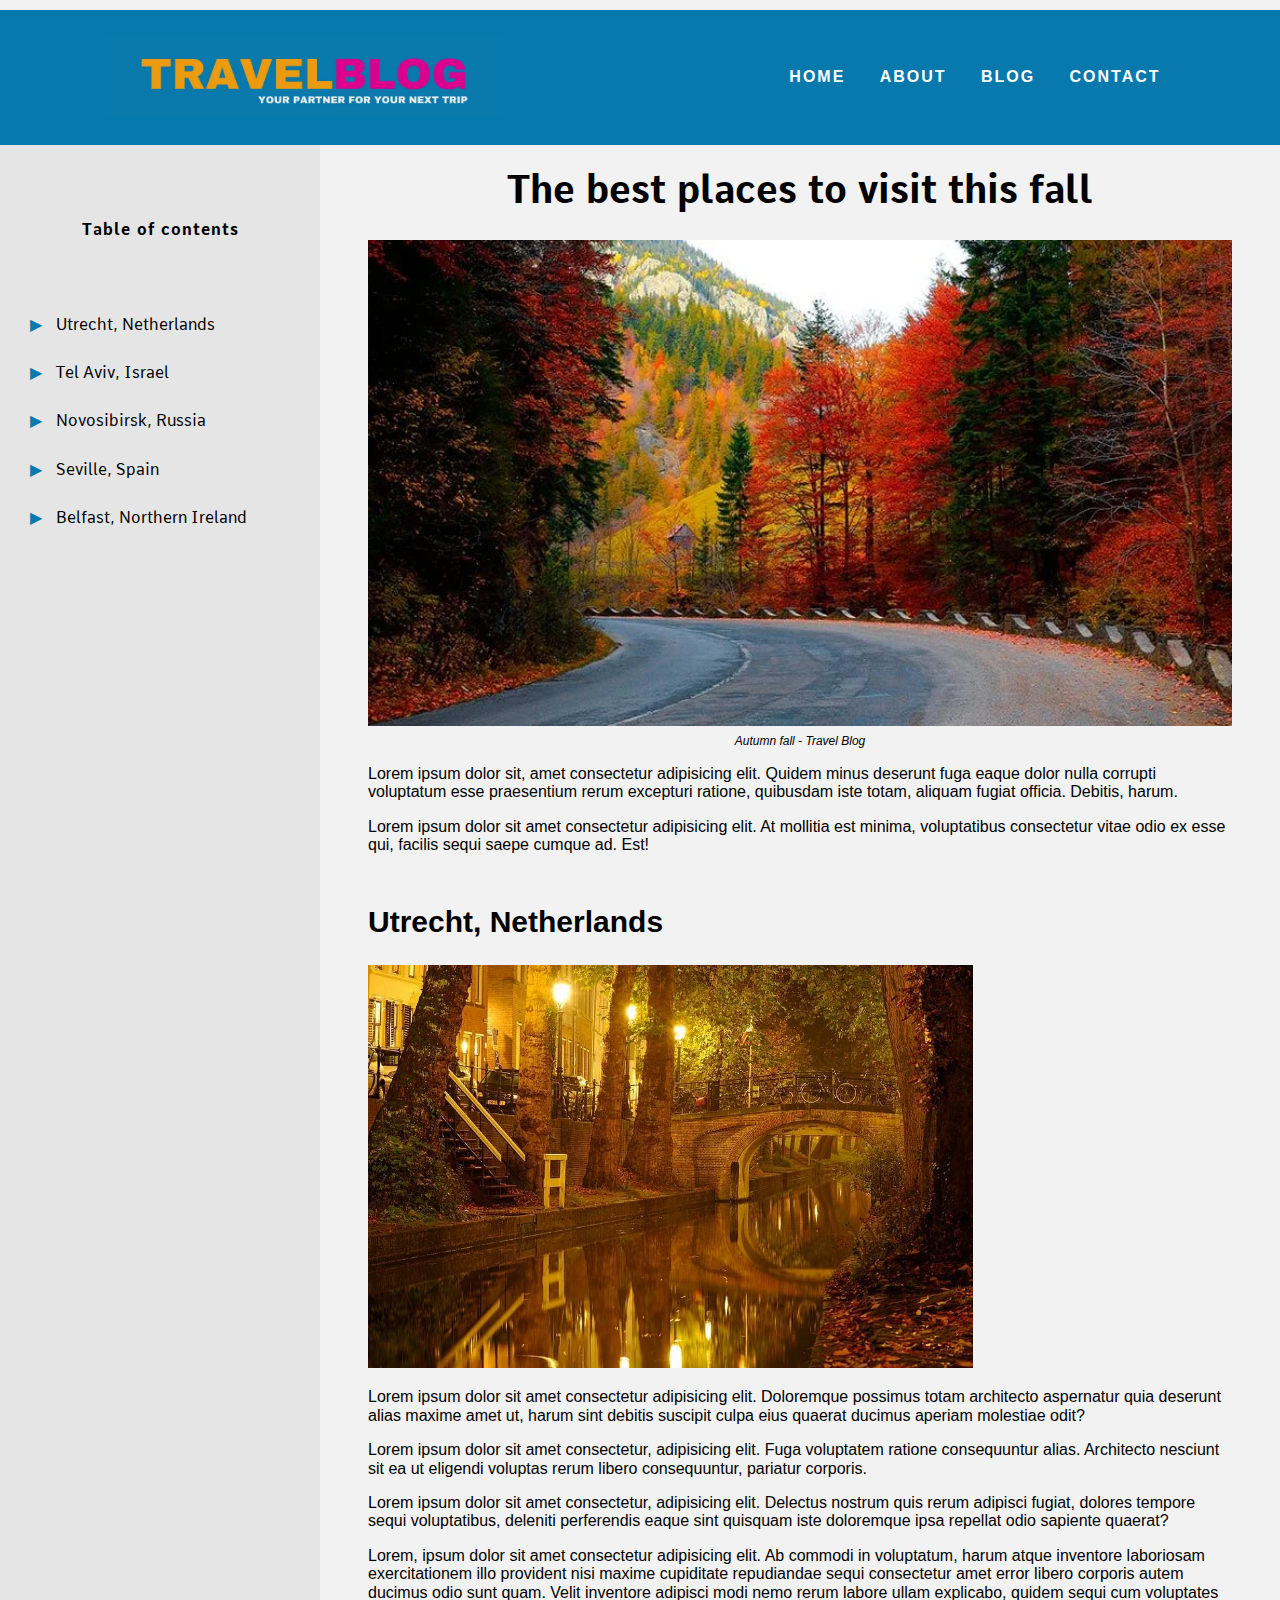
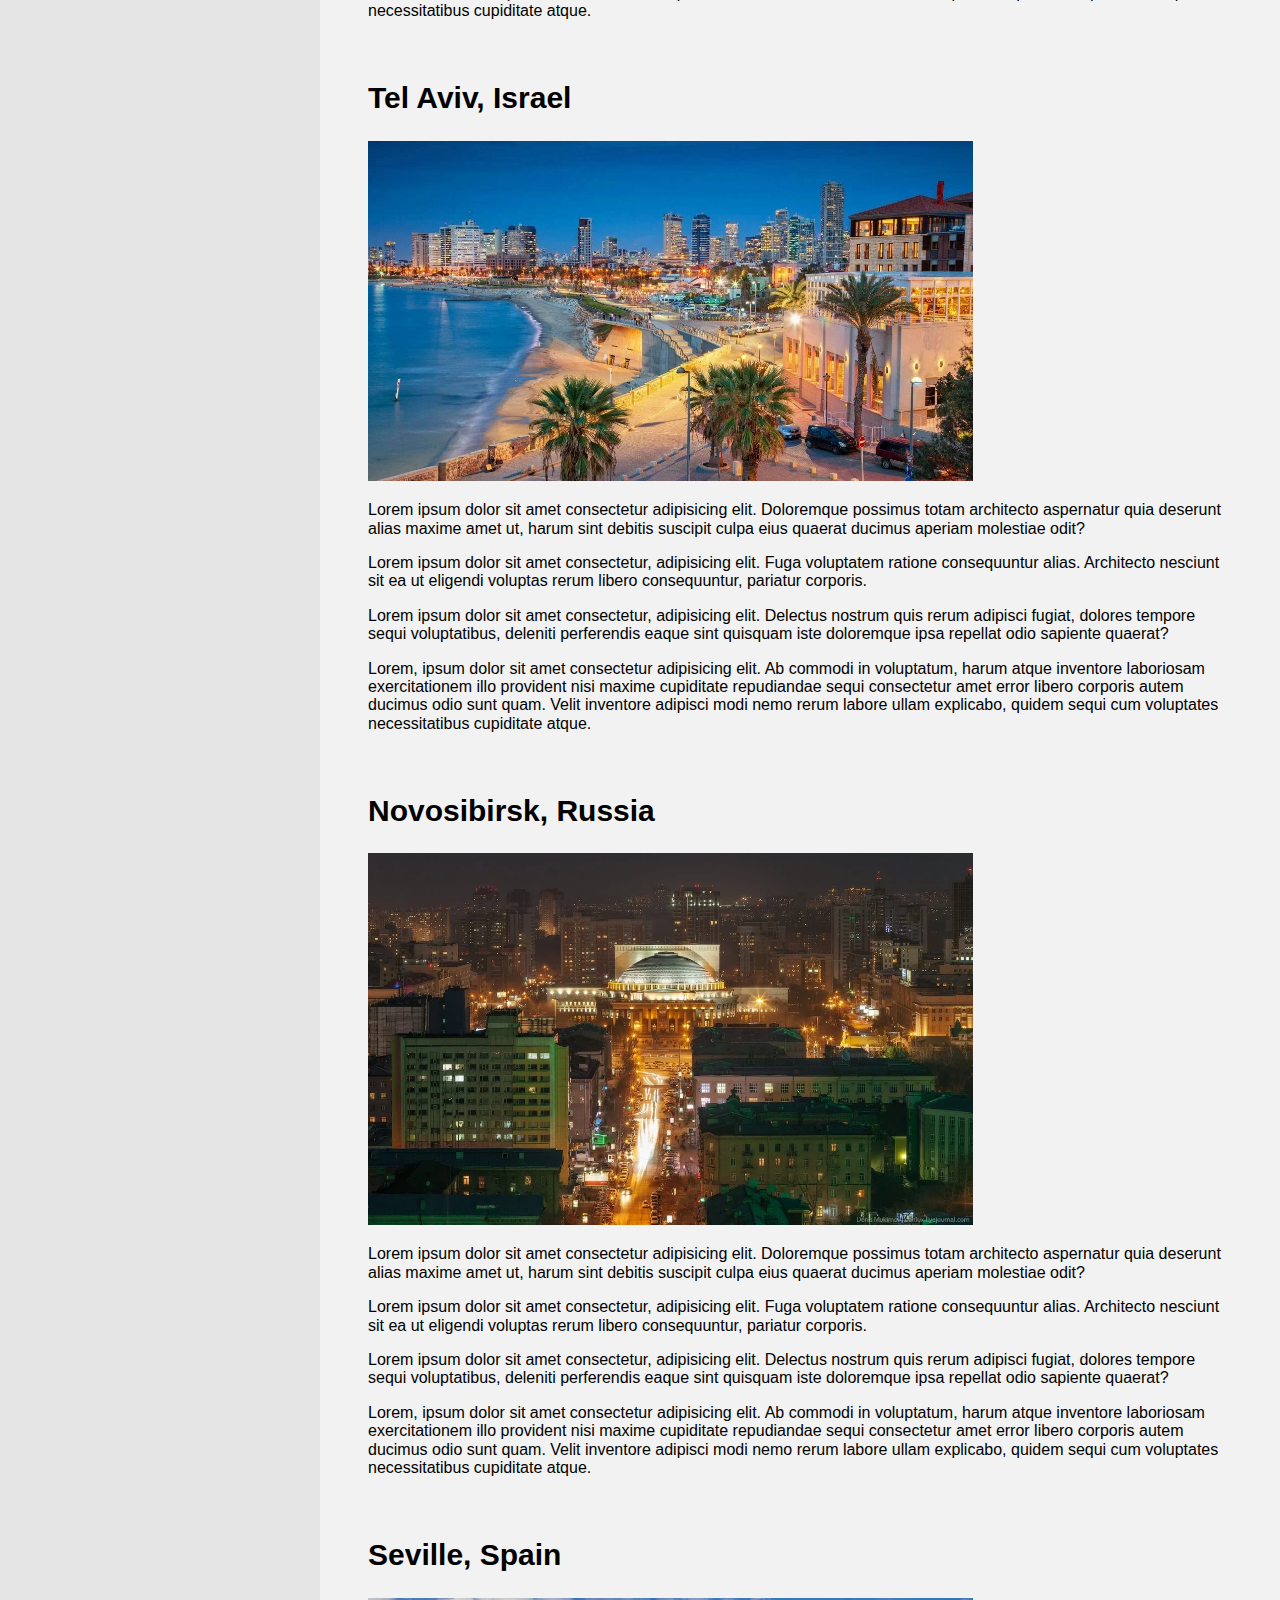
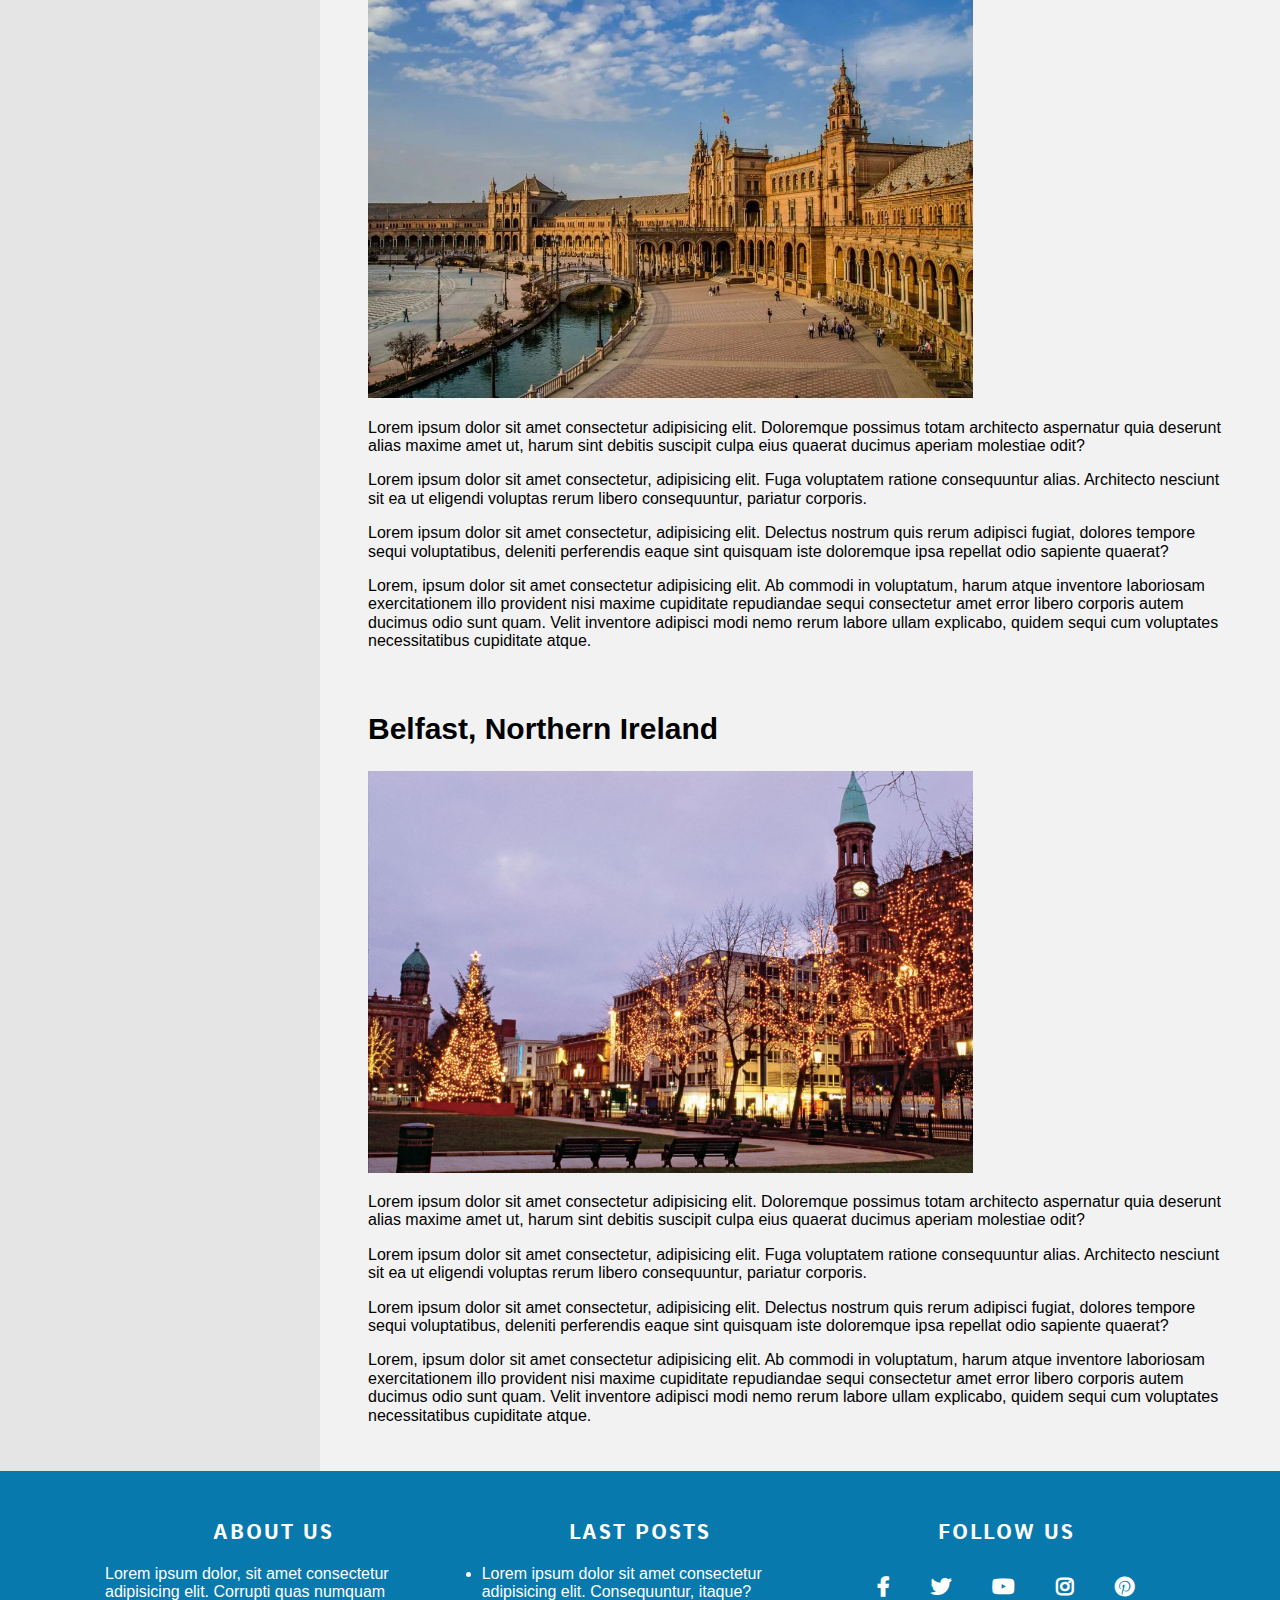
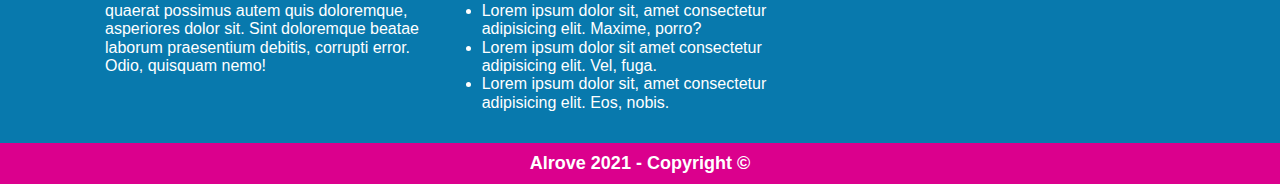
==== commit e662327e: "Change the domain's link" ====
--- a/blogpost.html
+++ b/blogpost.html
@@ -41,7 +41,7 @@
         <link rel="preload" href="https://said-alrove.github.io/travel-blog/styles/app.css" as="style">
         <link rel="stylesheet" href="https://said-alrove.github.io/travel-blog/styles/app.css">
         <!-- *** EXTRA *** -->
-        <link rel="canonical" href="https://said-alrove.github.io/travel-blog/blogpost.html">
+        <link rel="canonical" href="https://travel-blog-149548.netlify.app/">
         <link rel="preload" href="https://said-alrove.github.io/travel-blog/scripts/modernizr.js" as="script">
     </head>
     <body>
